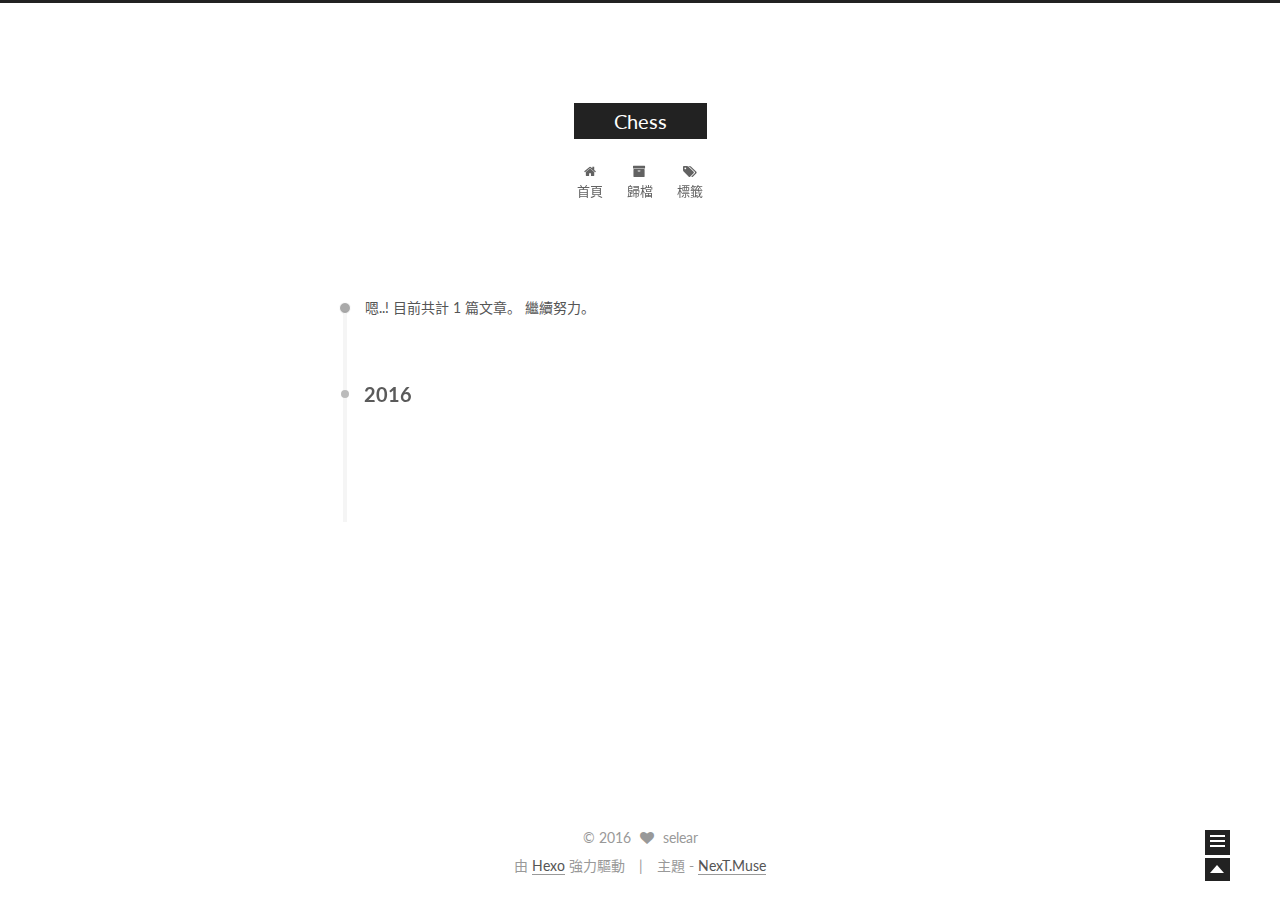
==== archives/index.html @ 6a744e5f "Site updated: 2016-02-11 23:45:09" ====
<!doctype html>



  


<html class="theme-next muse use-motion">
<head>
  <meta charset="UTF-8"/>
<meta http-equiv="X-UA-Compatible" content="IE=edge,chrome=1" />
<meta name="viewport" content="width=device-width, initial-scale=1, maximum-scale=1"/>



<meta http-equiv="Cache-Control" content="no-transform" />
<meta http-equiv="Cache-Control" content="no-siteapp" />












  <link href="/vendors/fancybox/source/jquery.fancybox.css?v=2.1.5" rel="stylesheet" type="text/css"/>




  <link href="//fonts.googleapis.com/css?family=Lato:300,400,700,400italic&subset=latin,latin-ext" rel="stylesheet" type="text/css">



<link href="/vendors/font-awesome/css/font-awesome.min.css?v=4.4.0" rel="stylesheet" type="text/css" />

<link href="/css/main.css?v=0.5.0" rel="stylesheet" type="text/css" />


  <meta name="keywords" content="Hexo, NexT" />








  <link rel="shortcut icon" type="image/x-icon" href="/favicon.ico?v=0.5.0" />






<meta name="description" content="try to find which one will win.">
<meta property="og:type" content="website">
<meta property="og:title" content="Chess">
<meta property="og:url" content="https://selear.github.io/archives/index.html">
<meta property="og:site_name" content="Chess">
<meta property="og:description" content="try to find which one will win.">
<meta name="twitter:card" content="summary">
<meta name="twitter:title" content="Chess">
<meta name="twitter:description" content="try to find which one will win.">



<script type="text/javascript" id="hexo.configuration">
  var NexT = window.NexT || {};
  var CONFIG = {
    scheme: 'Muse',
    sidebar: {"position":"left","display":"post"},
    fancybox: true,
    motion: true,
    duoshuo: {
      userId: 0,
      author: '博主'
    }
  };
</script>

  <title> 歸檔 | Chess </title>
</head>

<body itemscope itemtype="http://schema.org/WebPage" lang="zh-CN">

  








  
  
    
  

  <div class="container one-collumn sidebar-position-left  page-archive  ">
    <div class="headband"></div>

    <header id="header" class="header" itemscope itemtype="http://schema.org/WPHeader">
      <div class="header-inner"><div class="site-meta ">
  

  <div class="custom-logo-site-title">
    <a href="/"  class="brand" rel="start">
      <span class="logo-line-before"><i></i></span>
      <span class="site-title">Chess</span>
      <span class="logo-line-after"><i></i></span>
    </a>
  </div>
  <p class="site-subtitle"></p>
</div>

<div class="site-nav-toggle">
  <button>
    <span class="btn-bar"></span>
    <span class="btn-bar"></span>
    <span class="btn-bar"></span>
  </button>
</div>

<nav class="site-nav">
  

  
    <ul id="menu" class="menu ">
      
        
        <li class="menu-item menu-item-home">
          <a href="/" rel="section">
            
              <i class="menu-item-icon fa fa-home fa-fw"></i> <br />
            
            首頁
          </a>
        </li>
      
        
        <li class="menu-item menu-item-archives">
          <a href="/archives" rel="section">
            
              <i class="menu-item-icon fa fa-archive fa-fw"></i> <br />
            
            歸檔
          </a>
        </li>
      
        
        <li class="menu-item menu-item-tags">
          <a href="/tags" rel="section">
            
              <i class="menu-item-icon fa fa-tags fa-fw"></i> <br />
            
            標籤
          </a>
        </li>
      

      
      
      
    </ul>
  

  
</nav>

 </div>
    </header>

    <main id="main" class="main">
      <div class="main-inner">
        <div class="content-wrap">
          <div id="content" class="content">
            

  <section id="posts" class="posts-collapse">
    <span class="archive-move-on"></span>

    <span class="archive-page-counter">
      
      
      
        
      
      嗯..! 目前共計 1 篇文章。 繼續努力。
    </span>

    

      
      
      

      
        
        <div class="collection-title">
          <h2 class="archive-year motion-element" id="archive-year-2016">2016</h2>
        </div>
      
      

      

  <article class="post post-type-normal" itemscope itemtype="http://schema.org/Article">
    <header class="post-header">

      <h1 class="post-title">
        
            <a class="post-title-link" href="/2016/02/10/hello-world/" itemprop="url">
              
                <span itemprop="name">Hello World</span>
              
            </a>
        
      </h1>

      <div class="post-meta">
        <time class="post-time" itemprop="dateCreated"
              datetime="2016-02-10T01:39:41+08:00"
              content="2016-02-10" >
          02-10
        </time>
      </div>

    </header>
  </article>



    

  </section>

  



          </div>
          


          

        </div>
        
          
  
  <div class="sidebar-toggle">
    <div class="sidebar-toggle-line-wrap">
      <span class="sidebar-toggle-line sidebar-toggle-line-first"></span>
      <span class="sidebar-toggle-line sidebar-toggle-line-middle"></span>
      <span class="sidebar-toggle-line sidebar-toggle-line-last"></span>
    </div>
  </div>

  <aside id="sidebar" class="sidebar">
    <div class="sidebar-inner">

      

      

      <section class="site-overview sidebar-panel  sidebar-panel-active ">
        <div class="site-author motion-element" itemprop="author" itemscope itemtype="http://schema.org/Person">
          <img class="site-author-image" itemprop="image"
               src="/images/default_avatar.jpg"
               alt="selear" />
          <p class="site-author-name" itemprop="name">selear</p>
          <p class="site-description motion-element" itemprop="description">try to find which one will win.</p>
        </div>
        <nav class="site-state motion-element">
          <div class="site-state-item site-state-posts">
            <a href="/archives">
              <span class="site-state-item-count">1</span>
              <span class="site-state-item-name">文章</span>
            </a>
          </div>
          
          

          

        </nav>

        

        <div class="links-of-author motion-element">
          
        </div>

        
        

        <div class="links-of-author motion-element">
          
        </div>

      </section>

      

    </div>
  </aside>


        
      </div>
    </main>

    <footer id="footer" class="footer">
      <div class="footer-inner">
        <div class="copyright" >
  
  &copy; 
  <span itemprop="copyrightYear">2016</span>
  <span class="with-love">
    <i class="fa fa-heart"></i>
  </span>
  <span class="author" itemprop="copyrightHolder">selear</span>
</div>

<div class="powered-by">
  由 <a class="theme-link" href="http://hexo.io">Hexo</a> 強力驅動
</div>

<div class="theme-info">
  主題 -
  <a class="theme-link" href="https://github.com/iissnan/hexo-theme-next">
    NexT.Muse
  </a>
</div>



      </div>
    </footer>

    <div class="back-to-top"></div>
  </div>

  


  



  <script type="text/javascript" src="/vendors/jquery/index.js?v=2.1.3"></script>

  <script type="text/javascript" src="/vendors/fastclick/lib/fastclick.min.js?v=1.0.6"></script>

  <script type="text/javascript" src="/vendors/jquery_lazyload/jquery.lazyload.js?v=1.9.7"></script>

  <script type="text/javascript" src="/vendors/velocity/velocity.min.js"></script>

  <script type="text/javascript" src="/vendors/velocity/velocity.ui.min.js"></script>

  <script type="text/javascript" src="/vendors/fancybox/source/jquery.fancybox.pack.js"></script>


  


  <script type="text/javascript" src="/js/src/utils.js?v=0.5.0"></script>

  <script type="text/javascript" src="/js/src/motion.js?v=0.5.0"></script>



  
  

  
  
    <script type="text/javascript" id="motion.page.archive">
      $('.archive-year').velocity('transition.slideLeftIn');
    </script>
  


  


  <script type="text/javascript" src="/js/src/bootstrap.js?v=0.5.0"></script>



  



  



  
  

  
  


</body>
</html>
---- css/main.css ----
/* normalize.css v3.0.2 | MIT License | git.io/normalize */
html {
  font-family: sans-serif; /* 1 */
  -ms-text-size-adjust: 100%; /* 2 */
  -webkit-text-size-adjust: 100%; /* 2 */
}
body {
  margin: 0;
}
article,
aside,
details,
figcaption,
figure,
footer,
header,
hgroup,
main,
menu,
nav,
section,
summary {
  display: block;
}
audio,
canvas,
progress,
video {
  display: inline-block; /* 1 */
  vertical-align: baseline; /* 2 */
}
audio:not([controls]) {
  display: none;
  height: 0;
}
[hidden],
template {
  display: none;
}
a {
  background-color: transparent;
}
a:active,
a:hover {
  outline: 0;
}
abbr[title] {
  border-bottom: 1px dotted;
}
b,
strong {
  font-weight: bold;
}
dfn {
  font-style: italic;
}
h1 {
  font-size: 2em;
  margin: 0.67em 0;
}
mark {
  background: #ff0;
  color: #000;
}
small {
  font-size: 80%;
}
sub,
sup {
  font-size: 75%;
  line-height: 0;
  position: relative;
  vertical-align: baseline;
}
sup {
  top: -0.5em;
}
sub {
  bottom: -0.25em;
}
img {
  border: 0;
}
svg:not(:root) {
  overflow: hidden;
}
figure {
  margin: 1em 40px;
}
hr {
  -moz-box-sizing: content-box;
  box-sizing: content-box;
  height: 0;
}
pre {
  overflow: auto;
}
code,
kbd,
pre,
samp {
  font-family: monospace, monospace;
  font-size: 1em;
}
button,
input,
optgroup,
select,
textarea {
  color: inherit; /* 1 */
  font: inherit; /* 2 */
  margin: 0; /* 3 */
}
button {
  overflow: visible;
}
button,
select {
  text-transform: none;
}
button,
html input[type="button"],
input[type="reset"],
input[type="submit"] {
  -webkit-appearance: button; /* 2 */
  cursor: pointer; /* 3 */
}
button[disabled],
html input[disabled] {
  cursor: default;
}
button::-moz-focus-inner,
input::-moz-focus-inner {
  border: 0;
  padding: 0;
}
input {
  line-height: normal;
}
input[type="checkbox"],
input[type="radio"] {
  box-sizing: border-box; /* 1 */
  padding: 0; /* 2 */
}
input[type="number"]::-webkit-inner-spin-button,
input[type="number"]::-webkit-outer-spin-button {
  height: auto;
}
input[type="search"] {
  -webkit-appearance: textfield; /* 1 */
  -moz-box-sizing: content-box;
  -webkit-box-sizing: content-box; /* 2 */
  box-sizing: content-box;
}
input[type="search"]::-webkit-search-cancel-button,
input[type="search"]::-webkit-search-decoration {
  -webkit-appearance: none;
}
fieldset {
  border: 1px solid #c0c0c0;
  margin: 0 2px;
  padding: 0.35em 0.625em 0.75em;
}
legend {
  border: 0; /* 1 */
  padding: 0; /* 2 */
}
textarea {
  overflow: auto;
}
optgroup {
  font-weight: bold;
}
table {
  border-collapse: collapse;
  border-spacing: 0;
}
td,
th {
  padding: 0;
}
::selection {
  background: #262a30;
  color: #fff;
}
body {
  position: relative;
  font-family: Lato, "PingFang SC", "Microsoft YaHei", sans-serif;
  font-size: 14px;
  line-height: 2;
  color: #555;
  background: #fff;
}
@media (max-width: 767px) {
  body {
    padding-right: 0 !important;
  }
}
@media (min-width: 768px) and (max-width: 991px) {
  body {
    padding-right: 0 !important;
  }
}
@media (min-width: 1600px) {
  body {
    font-size: 16px;
  }
}
h1,
h2,
h3,
h4,
h5,
h6 {
  margin: 0;
  padding: 0;
  font-weight: bold;
  line-height: 1.5;
  font-family: Lato, "PingFang SC", "Microsoft YaHei", sans-serif;
}
h2,
h3,
h4,
h5,
h6 {
  margin: 20px 0 15px;
}
h1 {
  font-size: 22px;
}
@media (max-width: 767px) {
  h1 {
    font-size: 18px;
  }
}
h2 {
  font-size: 20px;
}
@media (max-width: 767px) {
  h2 {
    font-size: 16px;
  }
}
h3 {
  font-size: 18px;
}
@media (max-width: 767px) {
  h3 {
    font-size: 14px;
  }
}
h4 {
  font-size: 16px;
}
@media (max-width: 767px) {
  h4 {
    font-size: 12px;
  }
}
h5 {
  font-size: 14px;
}
@media (max-width: 767px) {
  h5 {
    font-size: 10px;
  }
}
h6 {
  font-size: 12px;
}
@media (max-width: 767px) {
  h6 {
    font-size: 8px;
  }
}
p {
  margin: 0 0 25px 0;
}
a {
  color: #555;
  text-decoration: none;
  border-bottom: 1px solid #999;
  word-wrap: break-word;
}
a:hover {
  color: #222;
  border-bottom-color: #222;
}
ul {
  list-style: none;
}
blockquote {
  margin: 0;
  padding: 0;
}
img {
  display: block;
  margin: auto;
  max-width: 100%;
  height: auto;
}
hr {
  margin: 40px 0;
  height: 3px;
  border: none;
  background-color: #ddd;
  background-image: repeating-linear-gradient(-45deg, #fff, #fff 4px, transparent 4px, transparent 8px);
}
blockquote {
  padding: 0 15px;
  color: #666;
  border-left: 4px solid #ddd;
}
blockquote cite::before {
  content: "-";
  padding: 0 5px;
}
dt {
  font-weight: 700;
}
dd {
  margin: 0;
  padding: 0;
}
.text-left {
  text-align: left;
}
.text-center {
  text-align: center;
}
.text-right {
  text-align: right;
}
.text-justify {
  text-align: justify;
}
.text-nowrap {
  white-space: nowrap;
}
.text-lowercase {
  text-transform: lowercase;
}
.text-uppercase {
  text-transform: uppercase;
}
.text-capitalize {
  text-transform: capitalize;
}
.center-block {
  display: block;
  margin-left: auto;
  margin-right: auto;
}
.clearfix:before,
.clearfix:after {
  content: " ";
  display: table;
}
.clearfix:after {
  clear: both;
}
.pullquote {
  width: 45%;
}
.pullquote.left {
  float: left;
  margin-left: 5px;
  margin-right: 10px;
}
.pullquote.right {
  float: right;
  margin-left: 10px;
  margin-right: 5px;
}
.highlight table,
.gist table {
  width: auto;
}
.highlight table td,
.gist table td {
  border: none;
}
.highlight a,
.gist a {
  color: #222 !important;
  text-decoration: none !important;
}
.affix.affix.affix {
  position: fixed;
}
.translation {
  margin-top: -20px;
  font-size: 14px;
  color: #999;
}
.use-motion .motion-element {
  opacity: 0;
}
table {
  margin: 20px 0;
  width: 100%;
  border-collapse: collapse;
  border-spacing: 0;
  border: 1px solid #ddd;
  font-size: 14px;
}
table>tbody>tr:nth-of-type(odd) {
  background-color: #f9f9f9;
}
table>tbody>tr:hover {
  background-color: #f5f5f5;
}
caption,
th,
td {
  padding: 8px;
  text-align: left;
  vertical-align: middle;
  font-weight: normal;
}
th,
td {
  border-bottom: 3px solid #ddd;
  border-right: 1px solid #eee;
}
th {
  padding-bottom: 10px;
  font-weight: 700;
}
td {
  border-bottom-width: 1px;
}
html,
body {
  height: 100%;
}
.container {
  position: relative;
  min-height: 100%;
}
.header-inner {
  margin: 0 auto;
  padding: 100px 0 70px;
  max-width: 700px;
}
@media (min-width: 1600px) {
  .container .header-inner {
    width: 900px;
  }
}
.main {
  padding-bottom: 150px;
}
.main-inner {
  margin: 0 auto;
  width: 700px;
}
@media (min-width: 1600px) {
  .container .main-inner {
    width: 900px;
  }
}
.footer {
  position: absolute;
  left: 0;
  bottom: 0;
  width: 100%;
  min-height: 50px;
}
.footer-inner {
  box-sizing: border-box;
  margin: 20px auto;
  max-width: 700px;
}
@media (min-width: 1600px) {
  .container .footer-inner {
    width: 900px;
  }
}
pre,
.highlight {
  background: #f7f7f7;
  margin: 20px 0;
  padding: 15px;
  overflow: auto;
  font-size: 13px;
  color: #4d4d4c;
  line-height: 1.6;
}
.highlight .gutter pre,
.gist .gist-file .gist-data .line-numbers {
  color: #666;
}
pre,
code {
  font-family: "Input Mono", "PT Mono", Consolas, Monaco, Menlo, monospace;
}
code {
  word-break: break-all;
  background: #eee;
  text-shadow: 0 1px #fff;
  padding: 0 0.3em;
}
pre code {
  background: none;
  text-shadow: none;
  padding: 0;
}
.highlight pre {
  border: none;
  margin: 0;
  padding: 1px;
}
.highlight table {
  margin: 0;
  width: auto;
  border: none;
}
.highlight td {
  border: none;
  padding: 0;
}
.highlight figcaption {
  font-size: 0.85em;
  color: #8e908c;
  line-height: 1em;
  margin-bottom: 1em;
}
.highlight figcaption:before,
.highlight figcaption:after {
  content: " ";
  display: table;
}
.highlight figcaption:after {
  clear: both;
}
.highlight figcaption a {
  float: right;
}
.highlight .gutter pre {
  text-align: right;
  padding-right: 20px;
}
.highlight .line {
  height: 20px;
}
.gist {
  margin: 20px 0;
  border-style: solid;
  border-color: #ccc;
  border-width: 1px 0;
  background: #f7f7f7;
  padding: 15px 40px 15px 15px;
}
.gist .gist-file {
  border: none;
  font-family: "Input Mono", "PT Mono", Consolas, Monaco, Menlo, monospace;
  margin: 0;
}
.gist .gist-file .gist-data {
  background: none;
  border: none;
}
.gist .gist-file .gist-data .line-numbers {
  background: none;
  border: none;
  padding: 0 20px 0 0;
}
.gist .gist-file .gist-data .line-data {
  padding: 0 !important;
}
.gist .gist-file .highlight {
  margin: 0;
  padding: 0;
  border: none;
}
.gist .gist-file .gist-meta {
  background: #f7f7f7;
  color: #8e908c;
  font: 13px Lato, "PingFang SC", "Microsoft YaHei", sans-serif;
  text-shadow: 0 0;
  padding: 0;
  margin-top: 1em;
  margin-left: 40px;
}
.gist .gist-file .gist-meta a {
  color: color-link;
  font-weight: normal;
}
.gist .gist-file .gist-meta a:hover {
  text-decoration: underline;
}
pre .comment {
  color: #8e908c;
}
pre .variable,
pre .attribute,
pre .tag,
pre .regexp,
pre .ruby .constant,
pre .xml .tag .title,
pre .xml .pi,
pre .xml .doctype,
pre .html .doctype,
pre .css .id,
pre .css .class,
pre .css .pseudo {
  color: #c82829;
}
pre .number,
pre .preprocessor,
pre .built_in,
pre .literal,
pre .params,
pre .constant {
  color: #f5871f;
}
pre .ruby .class .title,
pre .css .rules .attribute {
  color: #718c00;
}
pre .string,
pre .value,
pre .inheritance,
pre .header,
pre .ruby .symbol,
pre .xml .cdata {
  color: #718c00;
}
pre .title,
pre .css .hexcolor {
  color: #3e999f;
}
pre .function,
pre .python .decorator,
pre .python .title,
pre .ruby .function .title,
pre .ruby .title .keyword,
pre .perl .sub,
pre .javascript .title,
pre .coffeescript .title {
  color: #4271ae;
}
pre .keyword,
pre .javascript .function {
  color: #8959a8;
}
.full-image.full-image.full-image {
  border: none;
  max-width: 100%;
  width: auto;
  margin: 20px auto;
}
@media (min-width: 992px) {
  .full-image.full-image.full-image {
    max-width: none;
    width: 126%;
    margin: 0 -13%;
  }
}
.blockquote-center,
.page-home .post-type-quote blockquote,
.page-post-detail .post-type-quote blockquote {
  position: relative;
  margin: 40px 0;
  padding: 0;
  border-left: none;
  text-align: center;
}
.blockquote-center::before,
.page-home .post-type-quote blockquote::before,
.page-post-detail .post-type-quote blockquote::before,
.blockquote-center::after,
.page-home .post-type-quote blockquote::after,
.page-post-detail .post-type-quote blockquote::after {
  position: absolute;
  content: ' ';
  display: block;
  width: 100%;
  height: 24px;
  opacity: 0.2;
  background-repeat: no-repeat;
  background-position: 0 -6px;
  background-size: 22px 22px;
}
.blockquote-center::before,
.page-home .post-type-quote blockquote::before,
.page-post-detail .post-type-quote blockquote::before {
  top: -20px;
  background-image: url("../images/quote-l.svg");
  border-top: 1px solid #ccc;
}
.blockquote-center::after,
.page-home .post-type-quote blockquote::after,
.page-post-detail .post-type-quote blockquote::after {
  bottom: -20px;
  background-image: url("../images/quote-r.svg");
  border-bottom: 1px solid #ccc;
  background-position: 100% 8px;
}
.blockquote-center p,
.page-home .post-type-quote blockquote p,
.page-post-detail .post-type-quote blockquote p,
.blockquote-center div,
.page-home .post-type-quote blockquote div,
.page-post-detail .post-type-quote blockquote div {
  text-align: center;
}
.post .post-body .group-picture img {
  box-sizing: border-box;
  padding: 0 3px;
  border: none;
}
.post .group-picture-row {
  overflow: hidden;
  margin-top: 6px;
}
.post .group-picture-row:first-child {
  margin-top: 0;
}
.post .group-picture-column {
  float: left;
}
.page-post-detail .post-body .group-picture-column {
  float: none;
  margin-top: 10px;
  width: auto !important;
}
.page-post-detail .post-body .group-picture-column img {
  margin: 0 auto;
}
.page-archive .group-picture-container {
  overflow: hidden;
}
.page-archive .group-picture-row {
  float: left;
}
.page-archive .group-picture-row:first-child {
  margin-top: 6px;
}
.page-archive .group-picture-column {
  max-width: 150px;
  max-height: 150px;
}
.btn {
  display: inline-block;
  padding: 0 20px;
  font-size: 14px;
  color: #fff;
  background: #222;
  border: 2px solid #222;
  text-decoration: none;
  border-radius: 0;
  transition-property: background-color;
  transition-duration: 0.2s;
  transition-timing-function: ease-in-out;
  transition-delay: 0s;
}
.btn:hover,
.post-more-link .btn:hover {
  border-color: #222;
  color: #222;
  background: #fff;
}
.btn-bar {
  display: block;
  width: 22px;
  height: 2px;
  background: #555;
  border-radius: 1px;
}
.btn-bar+.btn-bar {
  margin-top: 4px;
}
.pagination {
  margin: 120px 0 40px;
  text-align: center;
  border-top: 1px solid #eee;
}
.page-number-basic,
.pagination .prev,
.pagination .next,
.pagination .page-number,
.pagination .space {
  display: inline-block;
  position: relative;
  top: -1px;
  margin: 0 10px;
  padding: 0 10px;
  line-height: 30px;
}
@media (max-width: 767px) {
  .page-number-basic,
  .pagination .prev,
  .pagination .next,
  .pagination .page-number,
  .pagination .space {
    margin: 0 5px;
  }
}
.pagination .prev,
.pagination .next,
.pagination .page-number {
  border-bottom: 0;
  border-top: 1px solid #eee;
  transition-property: border-color;
  transition-duration: 0.2s;
  transition-timing-function: ease-in-out;
  transition-delay: 0s;
}
.pagination .prev:hover,
.pagination .next:hover,
.pagination .page-number:hover {
  border-top-color: #222;
}
.pagination .space {
  padding: 0;
  margin: 0;
}
.pagination .prev {
  margin-left: 0;
}
.pagination .next {
  margin-right: 0;
}
.pagination .page-number.current {
  color: #fff;
  background: #ccc;
  border-top-color: #ccc;
}
@media (max-width: 767px) {
  .pagination {
    border-top: none;
  }
  .pagination .prev,
  .pagination .next,
  .pagination .page-number {
    margin-bottom: 10px;
    border-top: 0;
    border-bottom: 1px solid #eee;
  }
  .pagination .prev:hover,
  .pagination .next:hover,
  .pagination .page-number:hover {
    border-bottom-color: #222;
  }
}
.comments {
  margin: 60px 20px 0;
}
.tag-cloud {
  text-align: center;
}
.tag-cloud a {
  display: inline-block;
  margin: 10px;
}
.back-to-top {
  position: fixed;
  bottom: 19px;
  right: 50px;
  z-index: 1050;
  width: 15px;
  height: 13px;
  padding: 5px;
  background: #222;
  color: #fff;
  cursor: pointer;
  -webkit-transform: translateZ(0);
}
@media (max-width: 767px) {
  .back-to-top {
    display: none;
  }
}
@media (min-width: 768px) and (max-width: 991px) {
  .back-to-top {
    display: none;
  }
}
.back-to-top:before {
  display: block;
  content: " ";
  margin-top: 2px;
  width: 0;
  height: 0;
  border-width: 0 7px 8px 7px;
  border-color: transparent transparent #fff transparent;
  border-style: solid;
}
.header {
  background: #fff;
}
.header-inner {
  position: relative;
}
.headband {
  height: 3px;
  background: #222;
}
.site-meta {
  margin: 0;
  text-align: center;
}
@media (max-width: 767px) {
  .site-meta {
    text-align: center;
  }
}
.brand {
  position: relative;
  display: inline-block;
  padding: 0 40px;
  color: #fff;
  background: #222;
  border-bottom: none;
  font-family: Lato, "PingFang SC", "Microsoft YaHei", sans-serif;
}
.brand:hover {
  color: #fff;
}
.logo {
  display: inline-block;
  margin-right: 5px;
  line-height: 36px;
  vertical-align: top;
}
.site-title {
  display: inline-block;
  vertical-align: top;
  line-height: 36px;
  font-size: 20px;
  font-weight: normal;
}
.site-subtitle {
  margin-top: 10px;
  font-size: 13px;
  color: #999;
}
.use-motion .brand {
  opacity: 0;
}
.use-motion .logo,
.use-motion .site-title,
.use-motion .site-subtitle {
  opacity: 0;
  position: relative;
  top: -10px;
}
.site-nav-toggle {
  display: none;
  position: absolute;
  top: 10px;
  left: 10px;
}
@media (max-width: 767px) {
  .site-nav-toggle {
    display: block;
  }
}
.site-nav-toggle button {
  margin-top: 2px;
  padding: 9px 10px;
  background: transparent;
  border: none;
}
@media (max-width: 767px) {
  .site-nav {
    display: none;
    margin: 0 -10px;
    padding: 0 10px;
    clear: both;
    border-top: 1px solid #ddd;
  }
}
@media (min-width: 768px) and (max-width: 991px) {
  .site-nav {
    display: block !important;
  }
}
@media (min-width: 992px) {
  .site-nav {
    display: block !important;
  }
}
.menu {
  margin-top: 20px;
  padding-left: 0;
  text-align: center;
}
@media (max-width: 767px) {
  .menu {
    padding-left: 10px;
  }
}
.menu .menu-item {
  display: inline-block;
  margin: 0 10px;
}
@media screen and (max-width: 767px) {
  .menu .menu-item {
    margin-top: 10px;
  }
}
.menu .menu-item a {
  display: block;
  font-size: 13px;
  text-transform: capitalize;
  line-height: 1.5;
  border-bottom: 1px solid transparent;
  transition-property: border-color;
  transition-duration: 0.2s;
  transition-timing-function: ease-in-out;
  transition-delay: 0s;
}
.menu .menu-item a:hover {
  border-bottom-color: #222;
}
.use-motion .menu-item {
  opacity: 0;
}
.post-body .fancybox img {
  display: block !important;
  margin: 0 auto;
  cursor: pointer;
  cursor: zoom-in;
  cursor: -webkit-zoom-in;
}
.post-body .image-caption,
.post-body .figure .caption {
  margin: 10px auto 15px;
  text-align: center;
  font-size: 14px;
  color: #999;
  font-weight: bold;
  line-height: 1;
}
.post-sticky-flag {
  display: inline-block;
  font-size: 16px;
  -ms-transform: rotate(30deg);
  transform: rotate(30deg);
}
.posts-expand {
  padding-top: 40px;
}
@media (max-width: 767px) {
  .posts-expand {
    margin: 0 20px;
  }
  .post-body pre,
  .post-body .highlight {
    padding: 10px;
  }
  .post-body pre .gutter pre,
  .post-body .highlight .gutter pre {
    padding-right: 10px;
  }
}
@media (min-width: 992px) {
  .posts-expand .post-body {
    text-align: justify;
  }
}
.posts-expand .post-body h2,
.posts-expand .post-body h3,
.posts-expand .post-body h4,
.posts-expand .post-body h5,
.posts-expand .post-body h6 {
  padding-top: 10px;
}
.posts-expand .post-body h2 .header-anchor,
.posts-expand .post-body h3 .header-anchor,
.posts-expand .post-body h4 .header-anchor,
.posts-expand .post-body h5 .header-anchor,
.posts-expand .post-body h6 .header-anchor {
  float: right;
  margin-left: 10px;
  color: #ccc;
  border-bottom-style: none;
  visibility: hidden;
}
.posts-expand .post-body h2 .header-anchor:hover,
.posts-expand .post-body h3 .header-anchor:hover,
.posts-expand .post-body h4 .header-anchor:hover,
.posts-expand .post-body h5 .header-anchor:hover,
.posts-expand .post-body h6 .header-anchor:hover {
  color: inherit;
}
.posts-expand .post-body h2:hover .header-anchor,
.posts-expand .post-body h3:hover .header-anchor,
.posts-expand .post-body h4:hover .header-anchor,
.posts-expand .post-body h5:hover .header-anchor,
.posts-expand .post-body h6:hover .header-anchor {
  visibility: visible;
}
.posts-expand .post-body img {
  box-sizing: border-box;
  margin: auto;
  padding: 3px;
  border: 1px solid #ddd;
}
.posts-expand .fancybox img {
  margin: 0 auto;
}
@media (max-width: 767px) {
  .posts-collapse {
    margin: 0 20px;
  }
  .posts-collapse .post-title,
  .posts-collapse .post-meta {
    display: block;
    width: auto;
    text-align: left;
  }
}
.posts-collapse {
  margin-left: 55px;
}
@media (max-width: 767px) {
  .posts-collapse {
    margin: 0 20px;
  }
}
.posts-collapse .collection-title {
  position: relative;
  margin: 60px 0;
}
.posts-collapse .collection-title h2 {
  margin-left: 20px;
}
.posts-collapse .collection-title small {
  color: #bbb;
}
.posts-collapse .collection-title::before {
  content: " ";
  position: absolute;
  left: 0;
  top: 50%;
  margin-left: -4px;
  margin-top: -4px;
  width: 8px;
  height: 8px;
  background: #bbb;
  border-radius: 50%;
}
.posts-collapse .post {
  margin: 30px 0;
}
.posts-collapse .post-header {
  position: relative;
  transition-duration: 0.2s;
  transition-timing-function: ease-in-out;
  transition-delay: 0s;
  transition-property: border;
  border-bottom: 1px dashed #ccc;
}
.posts-collapse .post-header::before {
  content: " ";
  position: absolute;
  left: 0;
  top: 12px;
  width: 6px;
  height: 6px;
  margin-left: -4px;
  background: #bbb;
  border-radius: 50%;
  border: 1px solid #fff;
  transition-duration: 0.2s;
  transition-timing-function: ease-in-out;
  transition-delay: 0s;
  transition-property: background;
}
.posts-collapse .post-header:hover {
  border-bottom-color: #666;
}
.posts-collapse .post-header:hover::before {
  background: #222;
}
.posts-collapse .post-meta {
  position: absolute;
  font-size: 12px;
  left: 20px;
  top: 5px;
}
.posts-collapse .post-comments-count {
  display: none;
}
.posts-collapse .post-title {
  margin-left: 60px;
  font-size: 16px;
  font-weight: normal;
  font-family: Lato, "PingFang SC", "Microsoft YaHei", sans-serif;
  line-height: inherit;
}
.posts-collapse .post-title::after {
  margin-left: 3px;
  opacity: 0.6;
}
.posts-collapse .post-title a {
  color: #666;
  border-bottom: none;
}
.page-home .post-type-quote .post-header,
.page-post-detail .post-type-quote .post-header,
.page-home .post-type-quote .post-tags,
.page-post-detail .post-type-quote .post-tags {
  display: none;
}
.posts-expand .post-title {
  font-size: 26px;
  text-align: center;
  word-break: break-word;
}
@media (max-width: 767px) {
  .posts-expand .post-title {
    font-size: 22px;
  }
}
.posts-expand .post-title-link {
  display: inline-block;
  position: relative;
  color: #555;
  border-bottom: none;
  line-height: 1.2;
  vertical-align: top;
}
.posts-expand .post-title-link::before {
  content: "";
  position: absolute;
  width: 100%;
  height: 2px;
  bottom: 0;
  left: 0;
  background-color: #000;
  visibility: hidden;
  transform: scaleX(0);
  transition-duration: 0.2s;
  transition-timing-function: ease-in-out;
  transition-delay: 0s;
}
.posts-expand .post-title-link:hover::before {
  visibility: visible;
  transform: scaleX(1);
}
.posts-expand .post-title-link .fa {
  font-size: 16px;
}
.posts-expand .post-meta {
  margin: 3px 0 60px 0;
  color: #999;
  font-size: 12px;
  text-align: center;
}
.posts-expand .post-meta .post-category-list {
  display: inline-block;
  margin: 0;
  padding: 3px;
}
.posts-expand .post-meta .post-category-list-link {
  color: #999;
}
.post-meta-item-icon {
  display: none;
  margin-right: 3px;
}
@media (min-width: 768px) and (max-width: 991px) {
  .post-meta-item-icon {
    display: inline-block;
  }
}
@media (max-width: 767px) {
  .post-meta-item-icon {
    display: inline-block;
  }
}
@media (min-width: 768px) and (max-width: 991px) {
  .post-meta-item-text {
    display: none;
  }
}
@media (max-width: 767px) {
  .post-meta-item-text {
    display: none;
  }
}
@media (max-width: 767px) {
  .posts-expand .post-comments-count {
    display: none;
  }
}
.post-more-link {
  margin-top: 50px;
}
.post-more-link .btn {
  color: #fff;
  font-size: 14px;
  background: #222;
  border-radius: 0;
}
.posts-expand .post-tags {
  margin-top: 40px;
  text-align: center;
}
.posts-expand .post-tags a {
  display: inline-block;
  margin-right: 10px;
  font-size: 13px;
}
.post-nav {
  overflow: hidden;
  margin-top: 60px;
  padding: 10px;
  white-space: nowrap;
  border-top: 1px solid #eee;
}
.post-nav-item {
  display: inline-block;
  width: 50%;
  white-space: normal;
}
.post-nav-item a {
  position: relative;
  display: inline-block;
  line-height: 25px;
  font-size: 14px;
  color: #555;
  border-bottom: none;
}
.post-nav-item a:hover {
  color: #222;
  border-bottom: none;
}
.post-nav-item a:active {
  top: 2px;
}
.post-nav-item a i {
  font-size: 12px;
}
.post-nav-prev {
  text-align: right;
}
.posts-expand .post-eof {
  display: block;
  margin: 80px auto 60px;
  width: 8%;
  height: 1px;
  background: #ccc;
  text-align: center;
}
.post:last-child .post-eof.post-eof.post-eof {
  display: none;
}
.post-gallery {
  display: table;
  table-layout: fixed;
  width: 100%;
  border-collapse: separate;
}
.post-gallery-row {
  display: table-row;
}
.post-gallery .post-gallery-img {
  display: table-cell;
  text-align: center;
  vertical-align: middle;
  border: none;
}
.post-gallery .post-gallery-img img {
  max-width: 100%;
  max-height: 100%;
  border: none;
}
.fancybox-close,
.fancybox-close:hover {
  border: none;
}
.sidebar {
  width: 0;
  position: fixed;
  right: 0;
  top: 0;
  bottom: 0;
  z-index: 1040;
  box-shadow: inset 0 2px 6px #000;
  background: #222;
  -webkit-transform: translateZ(0);
}
.sidebar a {
  color: #999;
  border-bottom-color: #555;
}
.sidebar a:hover {
  color: #eee;
}
@media (min-width: 768px) and (max-width: 991px) {
  .sidebar {
    display: none !important;
  }
}
@media (max-width: 767px) {
  .sidebar {
    display: none !important;
  }
}
.sidebar-inner {
  position: relative;
  padding: 20px 10px;
  color: #999;
  text-align: center;
}
.sidebar-toggle {
  position: fixed;
  right: 50px;
  bottom: 45px;
  width: 15px;
  height: 15px;
  padding: 5px;
  background: #222;
  line-height: 0;
  z-index: 1050;
  cursor: pointer;
  -webkit-transform: translateZ(0);
}
@media (min-width: 768px) and (max-width: 991px) {
  .sidebar-toggle {
    display: none;
  }
}
@media (max-width: 767px) {
  .sidebar-toggle {
    display: none;
  }
}
.sidebar-toggle-line {
  position: relative;
  display: inline-block;
  vertical-align: top;
  height: 2px;
  width: 100%;
  background: #fff;
  margin-top: 3px;
}
.sidebar-toggle-line:first-child {
  margin-top: 0;
}
.site-author-image {
  display: block;
  margin: 0 auto;
  max-width: 96px;
  height: auto;
  border: 2px solid #333;
  padding: 2px;
}
.site-author-name {
  margin: 5px 0 0;
  color: #f5f5f5;
}
.site-description {
  margin-top: 5px;
  font-size: 14px;
  color: #555;
}
.site-state {
  overflow: hidden;
  line-height: 1.4;
  white-space: nowrap;
}
.site-state-item {
  display: inline-block;
  padding: 0 15px;
  border-left: 1px solid #333;
}
.site-state-item:first-child {
  border-left: none;
}
.site-state-item a {
  border-bottom: none;
}
.site-state-item-count {
  display: block;
  text-align: center;
  color: inherit;
  font-weight: 600;
  font-size: 18px;
}
.site-state-item-name {
  font-size: 13px;
  color: inherit;
}
.feed-link {
  margin-top: 20px;
}
.feed-link a {
  display: inline-block;
  padding: 0 15px;
  color: #fc6423;
  border: 1px solid #fc6423;
  border-radius: 4px;
}
.feed-link a i {
  color: #fc6423;
  font-size: 14px;
}
.feed-link a:hover {
  color: #fff;
  background: #fc6423;
}
.feed-link a:hover i {
  color: #fff;
}
.links-of-author {
  margin-top: 20px;
}
.links-of-author a {
  display: inline-block;
  vertical-align: middle;
  margin-right: 10px;
  margin-bottom: 10px;
  border-bottom-color: #555;
  font-size: 13px;
}
.links-of-author a:before {
  display: inline-block;
  vertical-align: middle;
  margin-right: 3px;
  content: " ";
  width: 4px;
  height: 4px;
  border-radius: 50%;
  background: #ffffc6;
}
.sidebar-nav {
  margin: 0 0 20px;
  padding-left: 0;
}
.sidebar-nav li {
  display: inline-block;
  cursor: pointer;
  border-bottom: 1px solid transparent;
  font-size: 14px;
  color: #555;
}
.sidebar-nav li:hover {
  color: #f5f5f5;
}
.page-post-detail .sidebar-nav-toc {
  padding: 0 5px;
}
.page-post-detail .sidebar-nav-overview {
  margin-left: 10px;
}
.sidebar-nav .sidebar-nav-active {
  color: #87daff;
  border-bottom-color: #87daff;
}
.sidebar-nav .sidebar-nav-active:hover {
  color: #87daff;
}
.sidebar-panel {
  display: none;
}
.sidebar-panel-active {
  display: block;
}
.post-toc {
  overflow: hidden;
  position: relative;
}
.post-toc-empty {
  font-size: 14px;
  color: #666;
}
.post-toc ol {
  overflow: auto;
  margin: 0;
  padding: 0 10px 10px;
  text-align: left;
  list-style: none;
  font-size: 14px;
}
.post-toc ol a {
  color: #999;
}
.post-toc ol a:hover {
  color: #ccc;
}
.post-toc .nav .nav-child {
  display: none;
}
.post-toc .nav .active > .nav-child {
  display: block;
}
.post-toc .nav .active-current > .nav-child {
  display: block;
}
.post-toc .nav .active-current > .nav-child > .nav-item {
  display: block;
}
.post-toc .nav .active > a {
  color: #ccc;
}
.post-toc .nav .active-current > a {
  color: #87daff;
}
.post-toc .nav .active-current > a:hover {
  color: #87daff;
}
.post-toc-indicator {
  height: 20px;
  text-align: center;
  color: #fff;
  font-size: 14px;
}
.post-toc-indicator-top {
  opacity: 0;
  margin-top: 10px;
}
.post-toc-indicator-bottom {
  position: absolute;
  width: 100%;
}
.footer {
  font-size: 14px;
  color: #999;
}
.footer img {
  border: none;
}
.footer-inner {
  text-align: center;
}
.with-love {
  display: inline-block;
  margin: 0 5px;
}
.powered-by,
.theme-info {
  display: inline-block;
}
.powered-by {
  margin-right: 10px;
}
.powered-by::after {
  content: "|";
  padding-left: 10px;
}
.cc-license {
  margin-top: 10px;
  text-align: center;
}
.cc-license .cc-opacity {
  opacity: 0.7;
  border-bottom: none;
}
.cc-license .cc-opacity:hover {
  opacity: 0.9;
}
.cc-license img {
  display: inline-block;
}
.theme-next #ds-thread #ds-reset {
  color: #555;
}
.theme-next #ds-thread #ds-reset .ds-replybox {
  margin-bottom: 30px;
}
.theme-next #ds-thread #ds-reset .ds-replybox .ds-avatar,
.theme-next #ds-reset .ds-avatar img {
  box-shadow: none;
}
.theme-next #ds-thread #ds-reset .ds-textarea-wrapper {
  border-color: #c7d4e1;
  background: none;
  border-top-right-radius: 3px;
  border-top-left-radius: 3px;
}
.theme-next #ds-thread #ds-reset .ds-textarea-wrapper textarea {
  height: 60px;
}
.theme-next #ds-reset .ds-rounded-top {
  border-radius: 0;
}
.theme-next #ds-thread #ds-reset .ds-post-toolbar {
  box-sizing: border-box;
  border: 1px solid #c7d4e1;
  background: #f6f8fa;
}
.theme-next #ds-thread #ds-reset .ds-post-options {
  height: 40px;
  border: none;
  background: none;
}
.theme-next #ds-thread #ds-reset .ds-toolbar-buttons {
  top: 11px;
}
.theme-next #ds-thread #ds-reset .ds-sync {
  top: 5px;
}
.theme-next #ds-thread #ds-reset .ds-post-button {
  top: 4px;
  right: 5px;
  width: 90px;
  height: 30px;
  border: 1px solid #c5ced7;
  border-radius: 3px;
  background-image: linear-gradient(#fbfbfc, #f5f7f9);
  color: #60676d;
}
.theme-next #ds-thread #ds-reset .ds-post-button:hover {
  background-position: 0 -30px;
  color: #60676d;
}
.theme-next #ds-thread #ds-reset .ds-comments-info {
  padding: 10px 0;
}
.theme-next #ds-thread #ds-reset .ds-sort {
  display: none;
}
.theme-next #ds-thread #ds-reset li.ds-tab a.ds-current {
  border: none;
  background: #f6f8fa;
  color: #60676d;
}
.theme-next #ds-thread #ds-reset li.ds-tab a.ds-current:hover {
  background-color: #e9f0f7;
  color: #60676d;
}
.theme-next #ds-thread #ds-reset li.ds-tab a {
  border-radius: 2px;
  padding: 5px;
}
.theme-next #ds-thread #ds-reset .ds-login-buttons p {
  color: #999;
  line-height: 36px;
}
.theme-next #ds-thread #ds-reset .ds-login-buttons .ds-service-list li {
  height: 28px;
}
.theme-next #ds-thread #ds-reset .ds-service-list a {
  background: none;
  padding: 5px;
  border: 1px solid;
  border-radius: 3px;
  text-align: center;
}
.theme-next #ds-thread #ds-reset .ds-service-list a:hover {
  color: #fff;
  background: #666;
}
.theme-next #ds-thread #ds-reset .ds-service-list .ds-weibo {
  color: #fc9b00;
  border-color: #fc9b00;
}
.theme-next #ds-thread #ds-reset .ds-service-list .ds-weibo:hover {
  background: #fc9b00;
}
.theme-next #ds-thread #ds-reset .ds-service-list .ds-qq {
  color: #60a3ec;
  border-color: #60a3ec;
}
.theme-next #ds-thread #ds-reset .ds-service-list .ds-qq:hover {
  background: #60a3ec;
}
.theme-next #ds-thread #ds-reset .ds-service-list .ds-renren {
  color: #2e7ac4;
  border-color: #2e7ac4;
}
.theme-next #ds-thread #ds-reset .ds-service-list .ds-renren:hover {
  background: #2e7ac4;
}
.theme-next #ds-thread #ds-reset .ds-service-list .ds-douban {
  color: #37994c;
  border-color: #37994c;
}
.theme-next #ds-thread #ds-reset .ds-service-list .ds-douban:hover {
  background: #37994c;
}
.theme-next #ds-thread #ds-reset .ds-service-list .ds-kaixin {
  color: #fef20d;
  border-color: #fef20d;
}
.theme-next #ds-thread #ds-reset .ds-service-list .ds-kaixin:hover {
  background: #fef20d;
}
.theme-next #ds-thread #ds-reset .ds-service-list .ds-netease {
  color: #f00;
  border-color: #f00;
}
.theme-next #ds-thread #ds-reset .ds-service-list .ds-netease:hover {
  background: #f00;
}
.theme-next #ds-thread #ds-reset .ds-service-list .ds-sohu {
  color: #ffcb05;
  border-color: #ffcb05;
}
.theme-next #ds-thread #ds-reset .ds-service-list .ds-sohu:hover {
  background: #ffcb05;
}
.theme-next #ds-thread #ds-reset .ds-service-list .ds-baidu {
  color: #2831e0;
  border-color: #2831e0;
}
.theme-next #ds-thread #ds-reset .ds-service-list .ds-baidu:hover {
  background: #2831e0;
}
.theme-next #ds-thread #ds-reset .ds-service-list .ds-google {
  color: #166bec;
  border-color: #166bec;
}
.theme-next #ds-thread #ds-reset .ds-service-list .ds-google:hover {
  background: #166bec;
}
.theme-next #ds-thread #ds-reset .ds-service-list .ds-weixin {
  color: #00ce0d;
  border-color: #00ce0d;
}
.theme-next #ds-thread #ds-reset .ds-service-list .ds-weixin:hover {
  background: #00ce0d;
}
.theme-next #ds-thread #ds-reset .ds-service-list .ds-more-services {
  border: none;
}
.theme-next #ds-thread #ds-reset .ds-service-list .ds-more-services:hover {
  background: none;
}
.theme-next #ds-reset .duoshuo-ua-admin {
  display: inline-block;
  color: #f00;
}
.theme-next #ds-reset .duoshuo-ua-platform,
.theme-next #ds-reset .duoshuo-ua-browser {
  color: #ccc;
}
.theme-next #ds-reset .duoshuo-ua-platform .fa,
.theme-next #ds-reset .duoshuo-ua-browser .fa {
  display: inline-block;
  margin-right: 3px;
}
.theme-next #ds-reset .duoshuo-ua-separator {
  display: inline-block;
  margin-left: 5px;
}
.theme-next .this_ua {
  background-color: #ccc !important;
  border-radius: 4px;
  padding: 0 5px !important;
  margin: 1px 1px !important;
  border: 1px solid #bbb !important;
  color: #fff;
  display: inline-block !important;
}
.theme-next .this_ua.admin {
  background-color: #d9534f !important;
  border-color: #d9534f !important;
}
.theme-next .this_ua.platform.iOS,
.theme-next .this_ua.platform.Mac,
.theme-next .this_ua.platform.Windows {
  background-color: #39b3d7 !important;
  border-color: #46b8da !important;
}
.theme-next .this_ua.platform.Linux {
  background-color: #3a3a3a !important;
  border-color: #1f1f1f !important;
}
.theme-next .this_ua.platform.Android {
  background-color: #00c47d !important;
  border-color: #01b171 !important;
}
.theme-next .this_ua.browser.Mobile,
.theme-next .this_ua.browser.Chrome {
  background-color: #5cb85c !important;
  border-color: #4cae4c !important;
}
.theme-next .this_ua.browser.Firefox {
  background-color: #f0ad4e !important;
  border-color: #eea236 !important;
}
.theme-next .this_ua.browser.Maxthon,
.theme-next .this_ua.browser.IE {
  background-color: #428bca !important;
  border-color: #357ebd !important;
}
.theme-next .this_ua.browser.baidu,
.theme-next .this_ua.browser.UCBrowser,
.theme-next .this_ua.browser.Opera {
  background-color: #d9534f !important;
  border-color: #d43f3a !important;
}
.theme-next .this_ua.browser.Android,
.theme-next .this_ua.browser.QQBrowser {
  background-color: #78ace9 !important;
  border-color: #4cae4c !important;
}
.post-spread {
  margin-top: 20px;
  text-align: center;
}
.jiathis_style {
  display: inline-block;
}
.jiathis_style a {
  border: none;
}
.use-motion .post {
  opacity: 0;
}
.page-archive .archive-page-counter {
  position: relative;
  top: 3px;
  left: 20px;
}
@media (max-width: 767px) {
  .page-archive .archive-page-counter {
    top: 5px;
  }
}
.page-archive .posts-collapse {
  position: relative;
  z-index: 1010;
}
.page-archive .posts-collapse::after {
  top: 20px;
  left: 0;
  margin-left: -2px;
  width: 4px;
  height: 100%;
  background: #f5f5f5;
  z-index: -1;
}
.page-archive .posts-collapse .archive-move-on {
  position: absolute;
  top: 11px;
  left: 0;
  margin-left: -6px;
  width: 10px;
  height: 10px;
  opacity: 0.5;
  background: #555;
  border: 1px solid #fff;
  border-radius: 50%;
}
.page-archive .posts-collapse::before,
.page-archive .posts-collapse::after {
  content: " ";
  position: absolute;
}
.category-all-page .category-all-title {
  text-align: center;
}
.category-all-page .category-all {
  margin-top: 20px;
}
.category-all-page .category-list {
  margin: 0;
  padding: 0;
  list-style: none;
}
.category-all-page .category-list-item {
  display: inline-block;
  margin: 10px;
}
.category-all-page .category-list-count {
  color: #bbb;
}
.category-all-page .category-list-count:before {
  display: inline;
  content: " (";
}
.category-all-page .category-list-count:after {
  display: inline;
  content: ") ";
}
.page-post-detail .sidebar-toggle-line {
  background: #87daff;
}
.page-post-detail .comments {
  overflow: hidden;
}
.custom-logo .site-meta-headline {
  text-align: center;
}
.custom-logo .brand {
  background: none;
}
.custom-logo .site-title {
  margin: 10px auto 0;
  font-size: 24px;
  color: #222;
}
.custom-logo .site-title a {
  border: none;
}
.custom-logo-image {
  margin: 0 auto;
  padding: 5px;
  max-width: 150px;
  background: #fff;
}
@media (max-width: 767px) {
  .site-nav {
    position: absolute;
    left: 0;
    top: 52px;
    margin: 0;
    width: 100%;
    background: #fff;
    border-bottom: 1px solid #ddd;
  }
}
@media (max-width: 767px) {
  .menu {
    text-align: left;
  }
}
@media (max-width: 767px) {
  .menu .menu-item {
    display: block;
    margin-left: 0;
    vertical-align: top;
  }
}
@media (max-width: 767px) {
  .menu .menu-item br {
    display: none;
  }
}
@media (max-width: 767px) {
  .menu .menu-item-icon {
    font-size: 15px;
  }
}
.site-search {
  position: absolute;
  top: 0;
  right: 0;
  font-size: 0;
}
@media (max-width: 767px) {
  .site-search {
    position: static;
  }
}
.site-search form {
  display: none;
}
@media (max-width: 767px) {
  .site-search form {
    background: none;
  }
}
.use-motion .site-search form {
  top: -50px;
}
@media (max-width: 767px) {
  .use-motion .site-search form {
    top: 0 !important;
  }
}
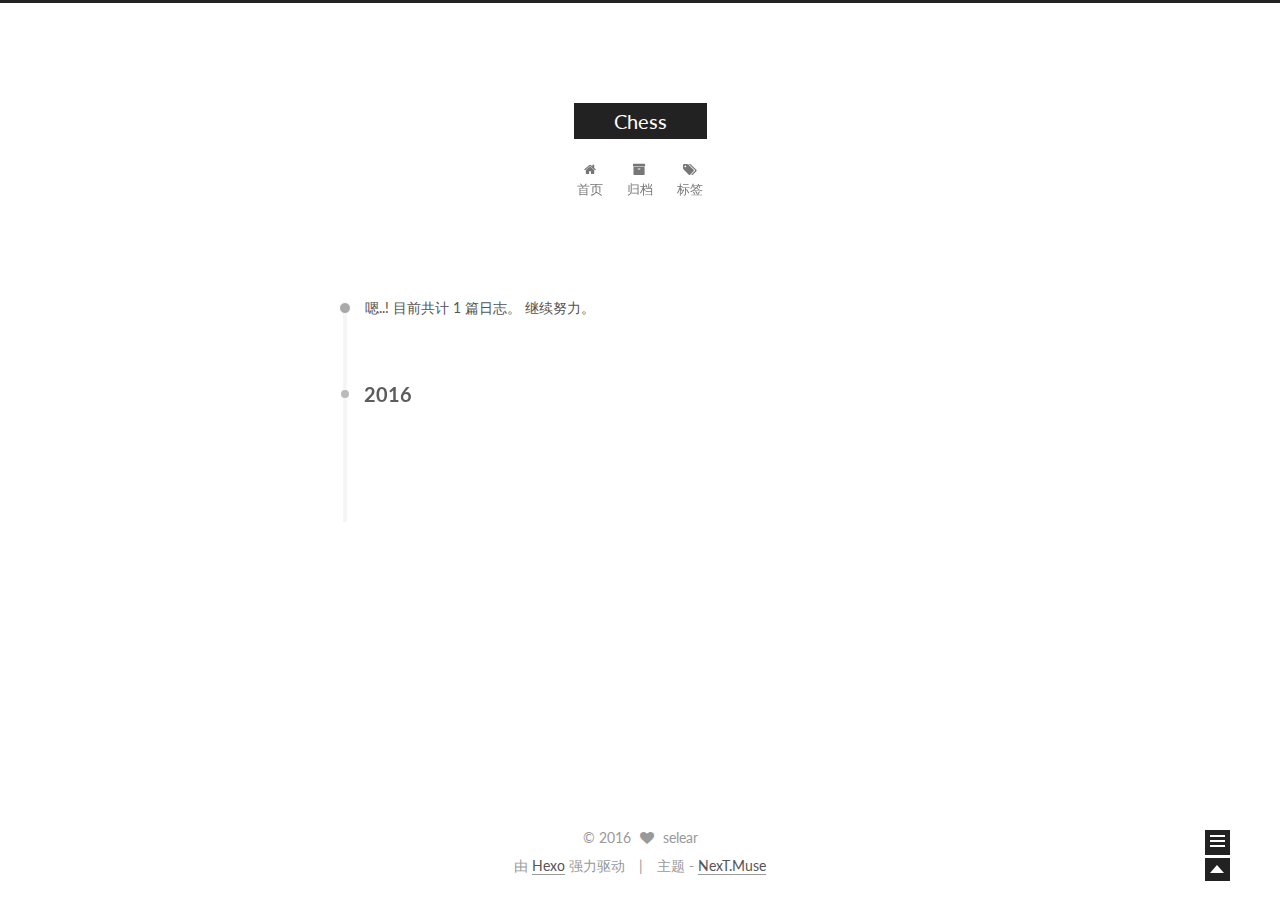
==== commit c5753f25: "Site updated: 2016-02-11 23:52:12" ====
--- a/archives/index.html
+++ b/archives/index.html
@@ -83,10 +83,10 @@
   };
 </script>
 
-  <title> 歸檔 | Chess </title>
+  <title> 归档 | Chess </title>
 </head>
 
-<body itemscope itemtype="http://schema.org/WebPage" lang="zh-CN">
+<body itemscope itemtype="http://schema.org/WebPage" lang="zh-Hans">
 
   
 
@@ -139,7 +139,7 @@
             
               <i class="menu-item-icon fa fa-home fa-fw"></i> <br />
             
-            首頁
+            首页
           </a>
         </li>
       
@@ -149,7 +149,7 @@
             
               <i class="menu-item-icon fa fa-archive fa-fw"></i> <br />
             
-            歸檔
+            归档
           </a>
         </li>
       
@@ -159,7 +159,7 @@
             
               <i class="menu-item-icon fa fa-tags fa-fw"></i> <br />
             
-            標籤
+            标签
           </a>
         </li>
       
@@ -191,7 +191,7 @@
       
         
       
-      嗯..! 目前共計 1 篇文章。 繼續努力。
+      嗯..! 目前共计 1 篇日志。 继续努力。
     </span>
 
     
@@ -281,7 +281,7 @@
           <div class="site-state-item site-state-posts">
             <a href="/archives">
               <span class="site-state-item-count">1</span>
-              <span class="site-state-item-name">文章</span>
+              <span class="site-state-item-name">日志</span>
             </a>
           </div>
           
@@ -329,11 +329,11 @@
 </div>
 
 <div class="powered-by">
-  由 <a class="theme-link" href="http://hexo.io">Hexo</a> 強力驅動
+  由 <a class="theme-link" href="http://hexo.io">Hexo</a> 强力驱动
 </div>
 
 <div class="theme-info">
-  主題 -
+  主题 -
   <a class="theme-link" href="https://github.com/iissnan/hexo-theme-next">
     NexT.Muse
   </a>
--- a/css/main.css
+++ b/css/main.css
@@ -1528,7 +1528,7 @@
   width: 4px;
   height: 4px;
   border-radius: 50%;
-  background: #ffffc6;
+  background: #ffffe2;
 }
 .sidebar-nav {
   margin: 0 0 20px;
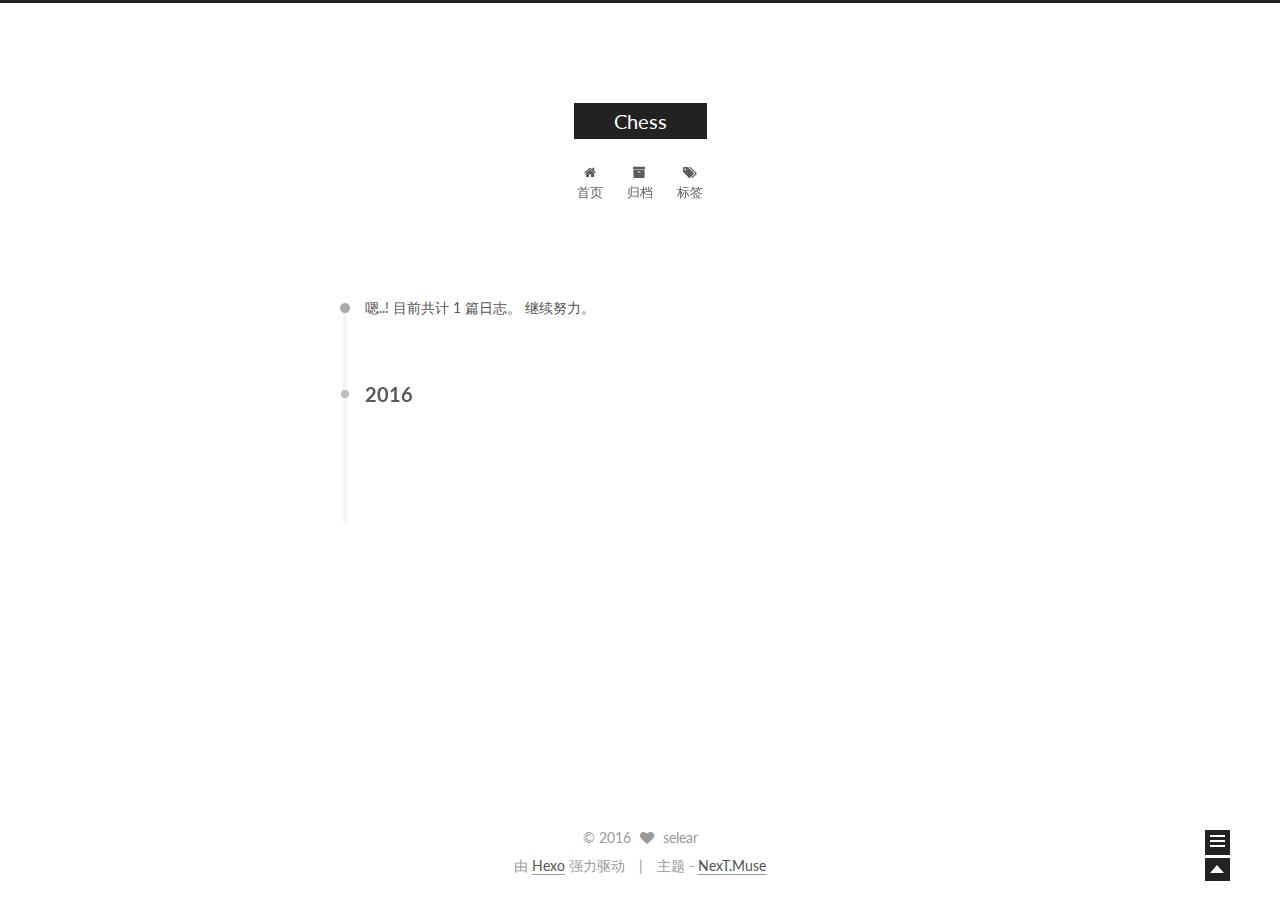
==== commit 9ca0fb64: "Site updated: 2016-02-12 00:05:56" ====
--- a/archives/index.html
+++ b/archives/index.html
@@ -60,7 +60,7 @@
 <meta name="description" content="try to find which one will win.">
 <meta property="og:type" content="website">
 <meta property="og:title" content="Chess">
-<meta property="og:url" content="https://selear.github.io/archives/index.html">
+<meta property="og:url" content="http://selear.github.io/archives/index.html">
 <meta property="og:site_name" content="Chess">
 <meta property="og:description" content="try to find which one will win.">
 <meta name="twitter:card" content="summary">
--- a/css/main.css
+++ b/css/main.css
@@ -1528,7 +1528,7 @@
   width: 4px;
   height: 4px;
   border-radius: 50%;
-  background: #ffffe2;
+  background: #9479cb;
 }
 .sidebar-nav {
   margin: 0 0 20px;
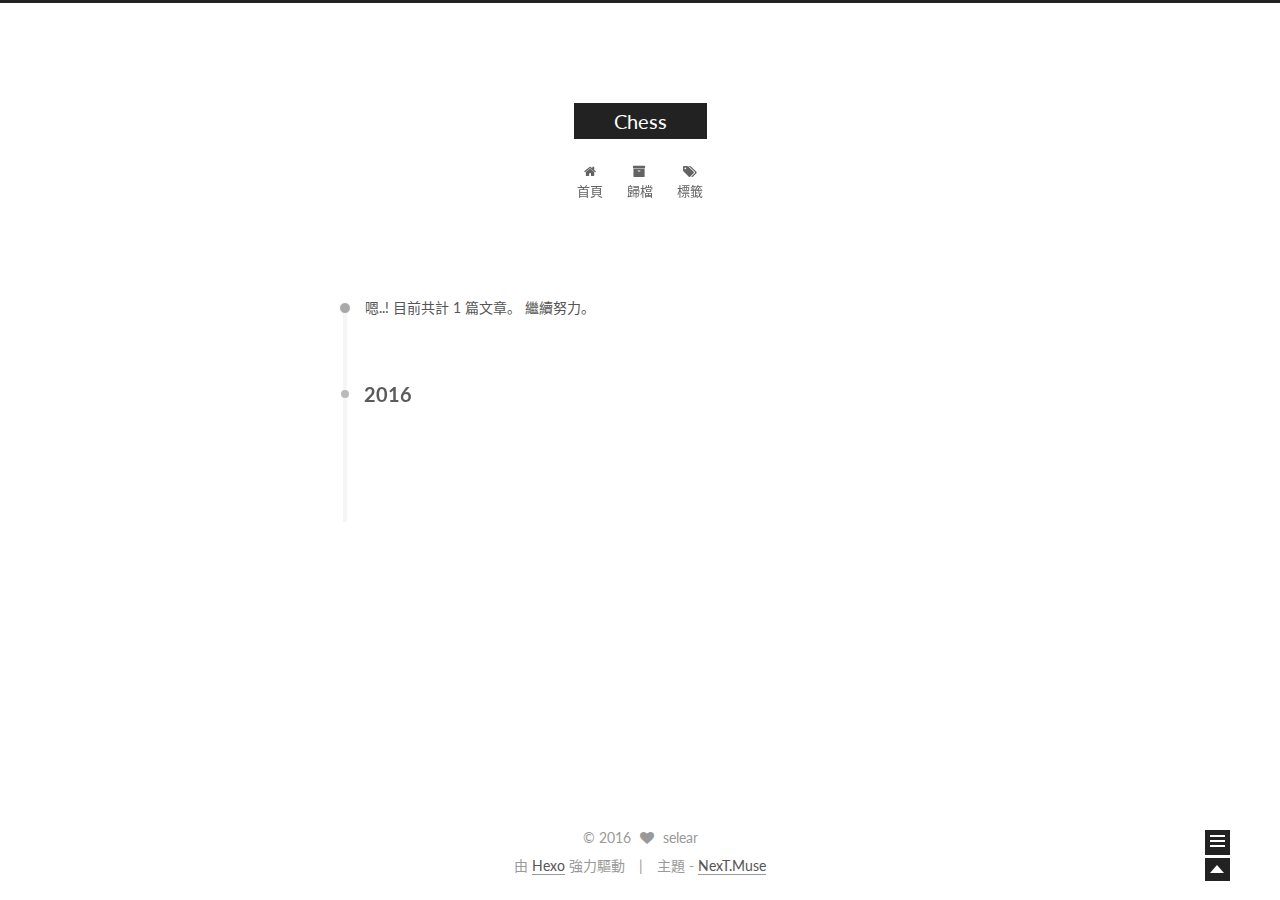
==== commit 72f8d491: "Site updated: 2016-02-12 00:09:43" ====
--- a/archives/index.html
+++ b/archives/index.html
@@ -83,10 +83,10 @@
   };
 </script>
 
-  <title> 归档 | Chess </title>
+  <title> 歸檔 | Chess </title>
 </head>
 
-<body itemscope itemtype="http://schema.org/WebPage" lang="zh-Hans">
+<body itemscope itemtype="http://schema.org/WebPage" lang="zh-CN">
 
   
 
@@ -139,7 +139,7 @@
             
               <i class="menu-item-icon fa fa-home fa-fw"></i> <br />
             
-            首页
+            首頁
           </a>
         </li>
       
@@ -149,7 +149,7 @@
             
               <i class="menu-item-icon fa fa-archive fa-fw"></i> <br />
             
-            归档
+            歸檔
           </a>
         </li>
       
@@ -159,7 +159,7 @@
             
               <i class="menu-item-icon fa fa-tags fa-fw"></i> <br />
             
-            标签
+            標籤
           </a>
         </li>
       
@@ -191,7 +191,7 @@
       
         
       
-      嗯..! 目前共计 1 篇日志。 继续努力。
+      嗯..! 目前共計 1 篇文章。 繼續努力。
     </span>
 
     
@@ -281,7 +281,7 @@
           <div class="site-state-item site-state-posts">
             <a href="/archives">
               <span class="site-state-item-count">1</span>
-              <span class="site-state-item-name">日志</span>
+              <span class="site-state-item-name">文章</span>
             </a>
           </div>
           
@@ -329,11 +329,11 @@
 </div>
 
 <div class="powered-by">
-  由 <a class="theme-link" href="http://hexo.io">Hexo</a> 强力驱动
+  由 <a class="theme-link" href="http://hexo.io">Hexo</a> 強力驅動
 </div>
 
 <div class="theme-info">
-  主题 -
+  主題 -
   <a class="theme-link" href="https://github.com/iissnan/hexo-theme-next">
     NexT.Muse
   </a>
--- a/css/main.css
+++ b/css/main.css
@@ -1528,7 +1528,7 @@
   width: 4px;
   height: 4px;
   border-radius: 50%;
-  background: #9479cb;
+  background: #37ff3c;
 }
 .sidebar-nav {
   margin: 0 0 20px;
